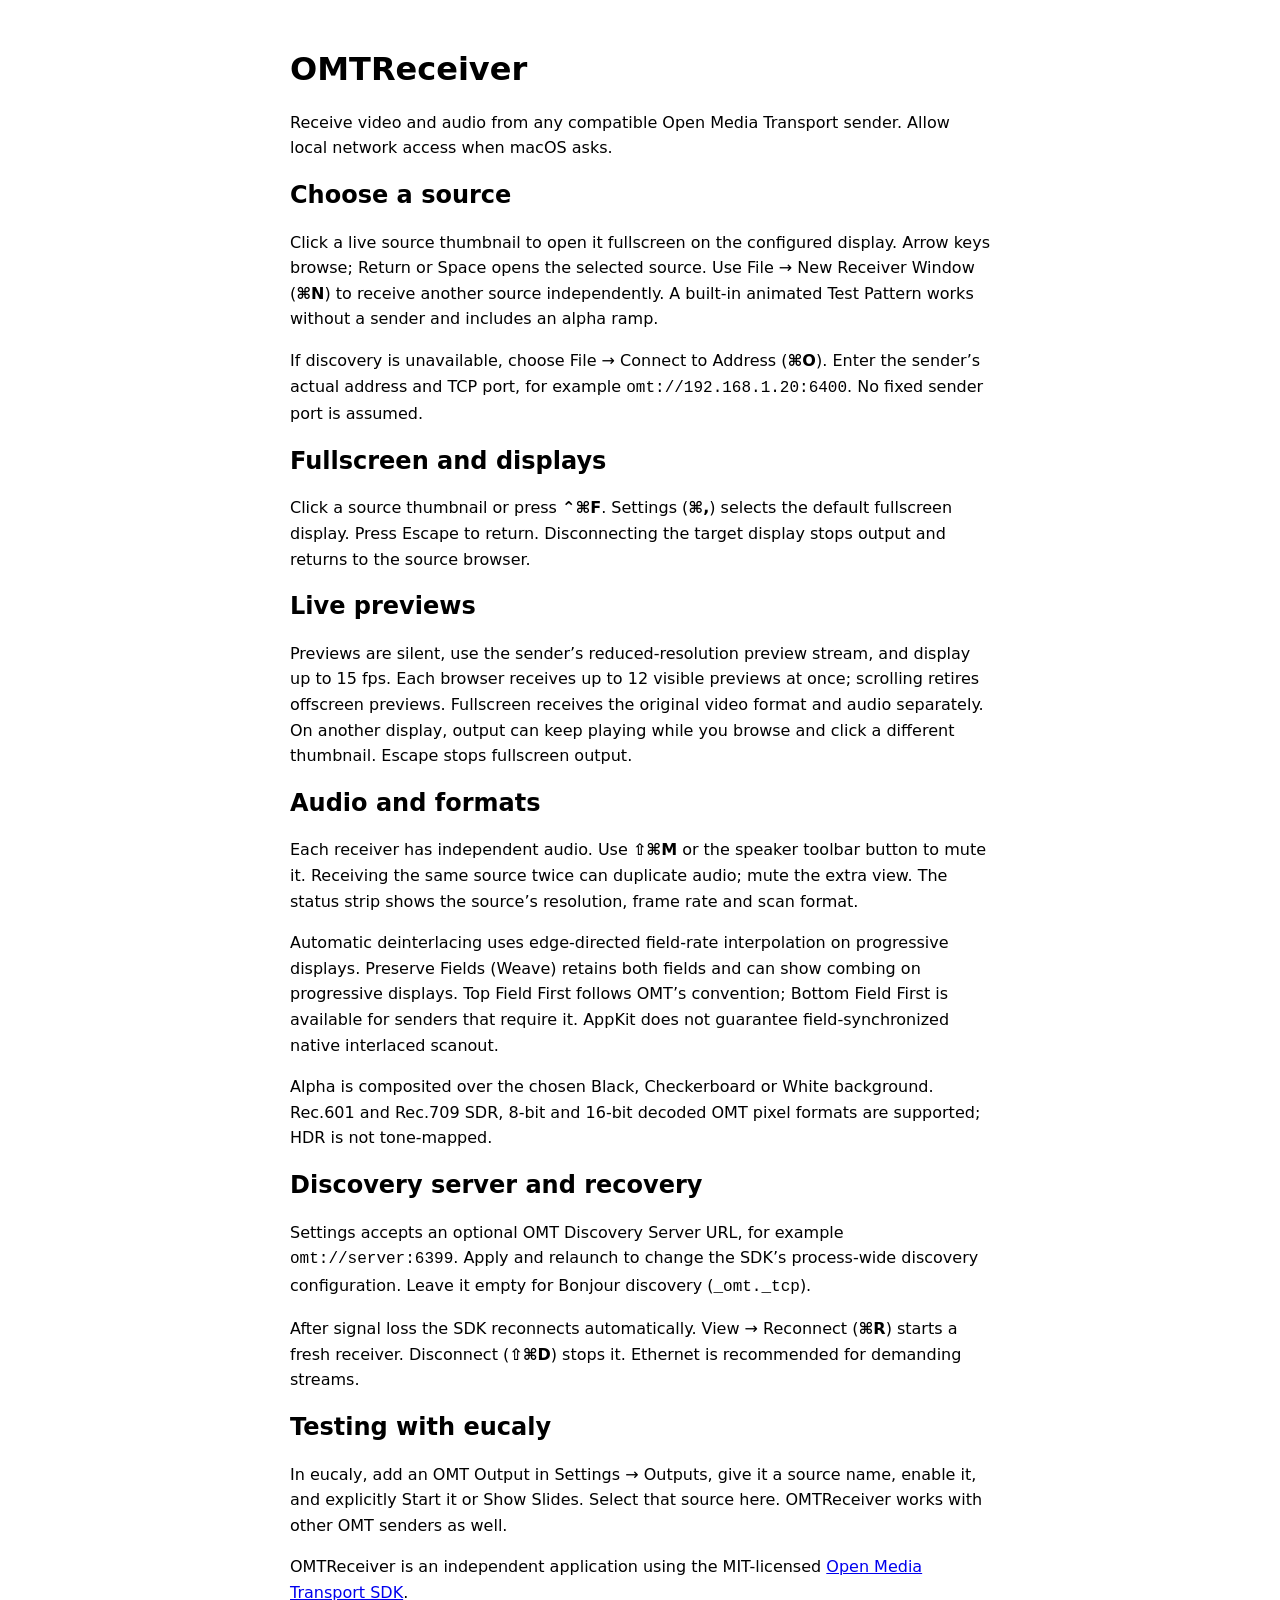
==== OMTReceiver/Resources/Help.html @ ed7c7a04 "Add native AppKit OMTReceiver with live source browser and signed release workflow" ====
<!doctype html><html lang="en"><meta charset="utf-8"><title>OMTReceiver Help</title><style>html{color-scheme:light dark}body{font:16px system-ui;max-width:700px;margin:50px auto;padding:0 24px;line-height:1.6}h1,h2{line-height:1.2}kbd{font:inherit;font-weight:600}</style>
<h1>OMTReceiver</h1><p>Receive video and audio from any compatible Open Media Transport sender. Allow local network access when macOS asks.</p>
<h2>Choose a source</h2><p>Click a live source thumbnail to open it fullscreen on the configured display. Arrow keys browse; Return or Space opens the selected source. Use File → New Receiver Window (<kbd>⌘N</kbd>) to receive another source independently. A built-in animated Test Pattern works without a sender and includes an alpha ramp.</p><p>If discovery is unavailable, choose File → Connect to Address (<kbd>⌘O</kbd>). Enter the sender’s actual address and TCP port, for example <code>omt://192.168.1.20:6400</code>. No fixed sender port is assumed.</p>
<h2>Fullscreen and displays</h2><p>Click a source thumbnail or press <kbd>⌃⌘F</kbd>. Settings (<kbd>⌘,</kbd>) selects the default fullscreen display. Press Escape to return. Disconnecting the target display stops output and returns to the source browser.</p>
<h2>Live previews</h2><p>Previews are silent, use the sender’s reduced-resolution preview stream, and display up to 15 fps. Each browser receives up to 12 visible previews at once; scrolling retires offscreen previews. Fullscreen receives the original video format and audio separately. On another display, output can keep playing while you browse and click a different thumbnail. Escape stops fullscreen output.</p><h2>Audio and formats</h2><p>Each receiver has independent audio. Use <kbd>⇧⌘M</kbd> or the speaker toolbar button to mute it. Receiving the same source twice can duplicate audio; mute the extra view. The status strip shows the source’s resolution, frame rate and scan format.</p><p>Automatic deinterlacing uses edge-directed field-rate interpolation on progressive displays. Preserve Fields (Weave) retains both fields and can show combing on progressive displays. Top Field First follows OMT’s convention; Bottom Field First is available for senders that require it. AppKit does not guarantee field-synchronized native interlaced scanout.</p><p>Alpha is composited over the chosen Black, Checkerboard or White background. Rec.601 and Rec.709 SDR, 8-bit and 16-bit decoded OMT pixel formats are supported; HDR is not tone-mapped.</p>
<h2>Discovery server and recovery</h2><p>Settings accepts an optional OMT Discovery Server URL, for example <code>omt://server:6399</code>. Apply and relaunch to change the SDK’s process-wide discovery configuration. Leave it empty for Bonjour discovery (<code>_omt._tcp</code>).</p><p>After signal loss the SDK reconnects automatically. View → Reconnect (<kbd>⌘R</kbd>) starts a fresh receiver. Disconnect (<kbd>⇧⌘D</kbd>) stops it. Ethernet is recommended for demanding streams.</p>
<h2>Testing with eucaly</h2><p>In eucaly, add an OMT Output in Settings → Outputs, give it a source name, enable it, and explicitly Start it or Show Slides. Select that source here. OMTReceiver works with other OMT senders as well.</p>
<p>OMTReceiver is an independent application using the MIT-licensed <a href="https://github.com/openmediatransport/libomtnet">Open Media Transport SDK</a>.</p></html>
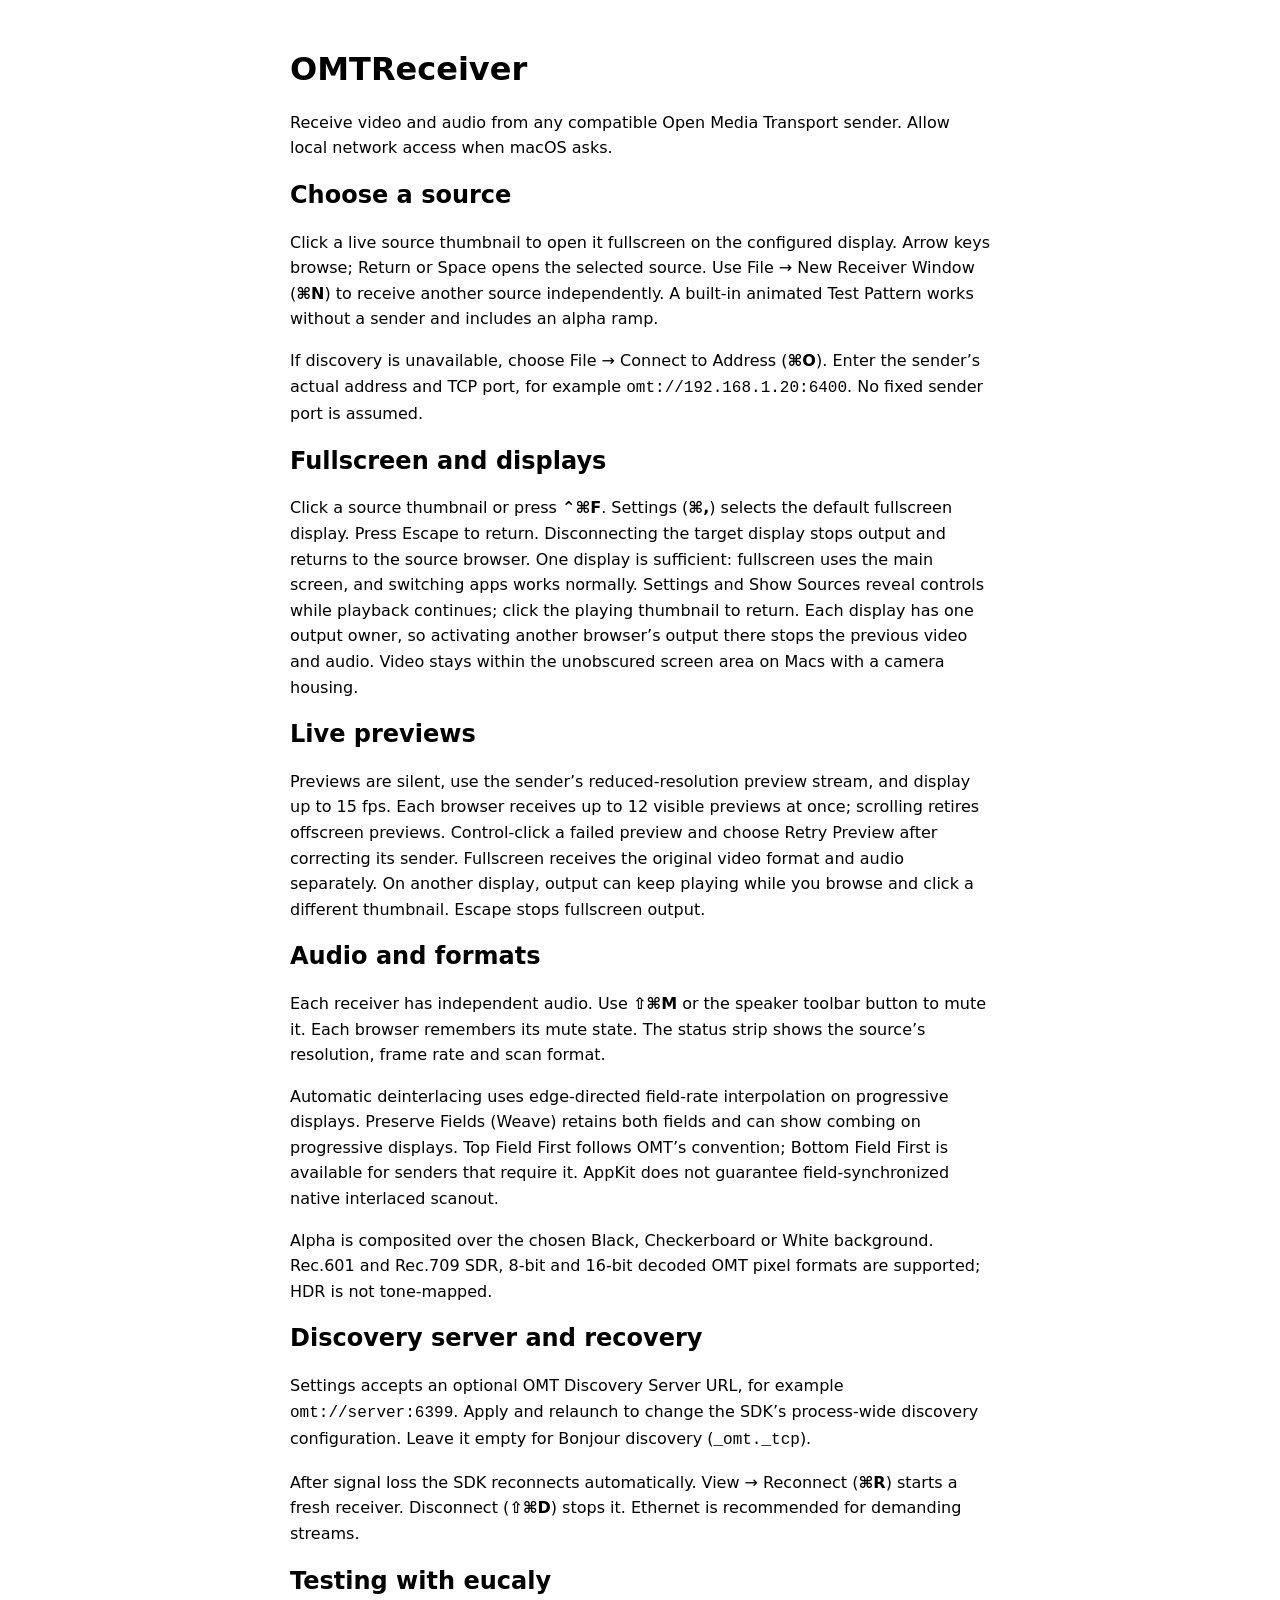
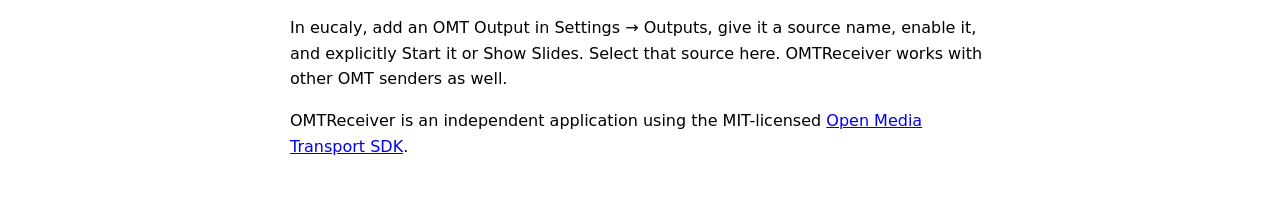
==== commit 19fb8603: "Make display ownership and playback health explicit Address the independent UX and engineering revie" ====
--- a/OMTReceiver/Resources/Help.html
+++ b/OMTReceiver/Resources/Help.html
@@ -1,8 +1,8 @@
 <!doctype html><html lang="en"><meta charset="utf-8"><title>OMTReceiver Help</title><style>html{color-scheme:light dark}body{font:16px system-ui;max-width:700px;margin:50px auto;padding:0 24px;line-height:1.6}h1,h2{line-height:1.2}kbd{font:inherit;font-weight:600}</style>
 <h1>OMTReceiver</h1><p>Receive video and audio from any compatible Open Media Transport sender. Allow local network access when macOS asks.</p>
 <h2>Choose a source</h2><p>Click a live source thumbnail to open it fullscreen on the configured display. Arrow keys browse; Return or Space opens the selected source. Use File → New Receiver Window (<kbd>⌘N</kbd>) to receive another source independently. A built-in animated Test Pattern works without a sender and includes an alpha ramp.</p><p>If discovery is unavailable, choose File → Connect to Address (<kbd>⌘O</kbd>). Enter the sender’s actual address and TCP port, for example <code>omt://192.168.1.20:6400</code>. No fixed sender port is assumed.</p>
-<h2>Fullscreen and displays</h2><p>Click a source thumbnail or press <kbd>⌃⌘F</kbd>. Settings (<kbd>⌘,</kbd>) selects the default fullscreen display. Press Escape to return. Disconnecting the target display stops output and returns to the source browser.</p>
-<h2>Live previews</h2><p>Previews are silent, use the sender’s reduced-resolution preview stream, and display up to 15 fps. Each browser receives up to 12 visible previews at once; scrolling retires offscreen previews. Fullscreen receives the original video format and audio separately. On another display, output can keep playing while you browse and click a different thumbnail. Escape stops fullscreen output.</p><h2>Audio and formats</h2><p>Each receiver has independent audio. Use <kbd>⇧⌘M</kbd> or the speaker toolbar button to mute it. Receiving the same source twice can duplicate audio; mute the extra view. The status strip shows the source’s resolution, frame rate and scan format.</p><p>Automatic deinterlacing uses edge-directed field-rate interpolation on progressive displays. Preserve Fields (Weave) retains both fields and can show combing on progressive displays. Top Field First follows OMT’s convention; Bottom Field First is available for senders that require it. AppKit does not guarantee field-synchronized native interlaced scanout.</p><p>Alpha is composited over the chosen Black, Checkerboard or White background. Rec.601 and Rec.709 SDR, 8-bit and 16-bit decoded OMT pixel formats are supported; HDR is not tone-mapped.</p>
+<h2>Fullscreen and displays</h2><p>Click a source thumbnail or press <kbd>⌃⌘F</kbd>. Settings (<kbd>⌘,</kbd>) selects the default fullscreen display. Press Escape to return. Disconnecting the target display stops output and returns to the source browser. One display is sufficient: fullscreen uses the main screen, and switching apps works normally. Settings and Show Sources reveal controls while playback continues; click the playing thumbnail to return. Each display has one output owner, so activating another browser’s output there stops the previous video and audio. Video stays within the unobscured screen area on Macs with a camera housing.</p>
+<h2>Live previews</h2><p>Previews are silent, use the sender’s reduced-resolution preview stream, and display up to 15 fps. Each browser receives up to 12 visible previews at once; scrolling retires offscreen previews. Control-click a failed preview and choose Retry Preview after correcting its sender. Fullscreen receives the original video format and audio separately. On another display, output can keep playing while you browse and click a different thumbnail. Escape stops fullscreen output.</p><h2>Audio and formats</h2><p>Each receiver has independent audio. Use <kbd>⇧⌘M</kbd> or the speaker toolbar button to mute it. Each browser remembers its mute state. The status strip shows the source’s resolution, frame rate and scan format.</p><p>Automatic deinterlacing uses edge-directed field-rate interpolation on progressive displays. Preserve Fields (Weave) retains both fields and can show combing on progressive displays. Top Field First follows OMT’s convention; Bottom Field First is available for senders that require it. AppKit does not guarantee field-synchronized native interlaced scanout.</p><p>Alpha is composited over the chosen Black, Checkerboard or White background. Rec.601 and Rec.709 SDR, 8-bit and 16-bit decoded OMT pixel formats are supported; HDR is not tone-mapped.</p>
 <h2>Discovery server and recovery</h2><p>Settings accepts an optional OMT Discovery Server URL, for example <code>omt://server:6399</code>. Apply and relaunch to change the SDK’s process-wide discovery configuration. Leave it empty for Bonjour discovery (<code>_omt._tcp</code>).</p><p>After signal loss the SDK reconnects automatically. View → Reconnect (<kbd>⌘R</kbd>) starts a fresh receiver. Disconnect (<kbd>⇧⌘D</kbd>) stops it. Ethernet is recommended for demanding streams.</p>
 <h2>Testing with eucaly</h2><p>In eucaly, add an OMT Output in Settings → Outputs, give it a source name, enable it, and explicitly Start it or Show Slides. Select that source here. OMTReceiver works with other OMT senders as well.</p>
 <p>OMTReceiver is an independent application using the MIT-licensed <a href="https://github.com/openmediatransport/libomtnet">Open Media Transport SDK</a>.</p></html>
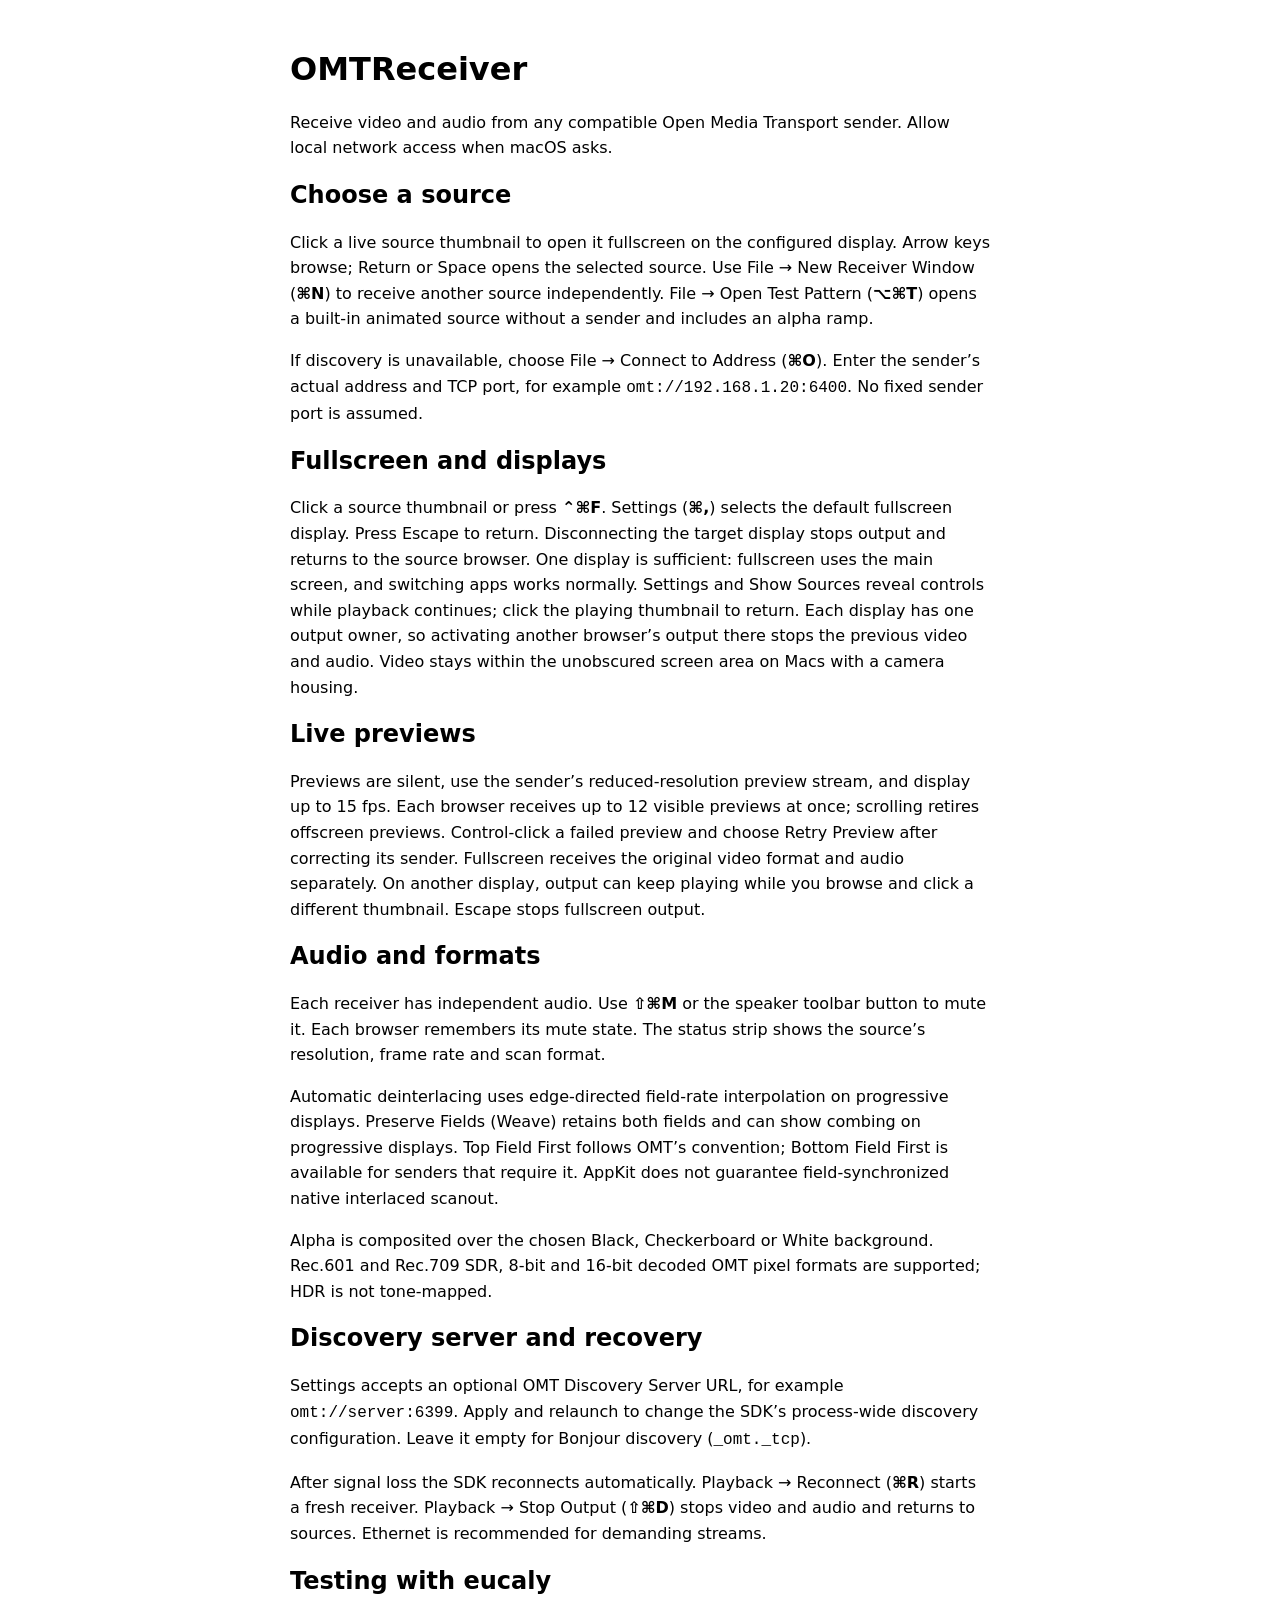
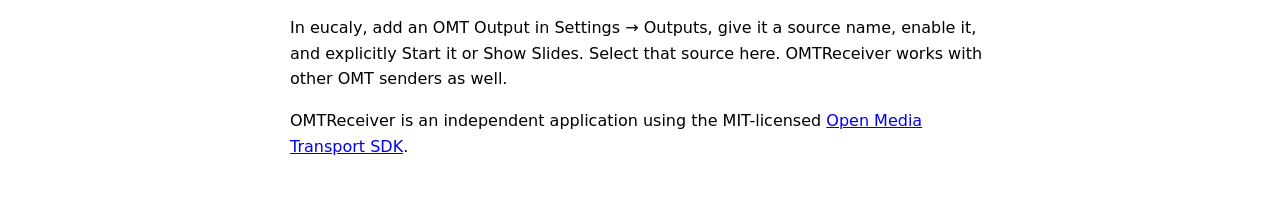
==== commit 1ede5d0b: "Organize native menus and publish the product website" ====
--- a/OMTReceiver/Resources/Help.html
+++ b/OMTReceiver/Resources/Help.html
@@ -1,8 +1,8 @@
 <!doctype html><html lang="en"><meta charset="utf-8"><title>OMTReceiver Help</title><style>html{color-scheme:light dark}body{font:16px system-ui;max-width:700px;margin:50px auto;padding:0 24px;line-height:1.6}h1,h2{line-height:1.2}kbd{font:inherit;font-weight:600}</style>
 <h1>OMTReceiver</h1><p>Receive video and audio from any compatible Open Media Transport sender. Allow local network access when macOS asks.</p>
-<h2>Choose a source</h2><p>Click a live source thumbnail to open it fullscreen on the configured display. Arrow keys browse; Return or Space opens the selected source. Use File → New Receiver Window (<kbd>⌘N</kbd>) to receive another source independently. A built-in animated Test Pattern works without a sender and includes an alpha ramp.</p><p>If discovery is unavailable, choose File → Connect to Address (<kbd>⌘O</kbd>). Enter the sender’s actual address and TCP port, for example <code>omt://192.168.1.20:6400</code>. No fixed sender port is assumed.</p>
+<h2>Choose a source</h2><p>Click a live source thumbnail to open it fullscreen on the configured display. Arrow keys browse; Return or Space opens the selected source. Use File → New Receiver Window (<kbd>⌘N</kbd>) to receive another source independently. File → Open Test Pattern (<kbd>⌥⌘T</kbd>) opens a built-in animated source without a sender and includes an alpha ramp.</p><p>If discovery is unavailable, choose File → Connect to Address (<kbd>⌘O</kbd>). Enter the sender’s actual address and TCP port, for example <code>omt://192.168.1.20:6400</code>. No fixed sender port is assumed.</p>
 <h2>Fullscreen and displays</h2><p>Click a source thumbnail or press <kbd>⌃⌘F</kbd>. Settings (<kbd>⌘,</kbd>) selects the default fullscreen display. Press Escape to return. Disconnecting the target display stops output and returns to the source browser. One display is sufficient: fullscreen uses the main screen, and switching apps works normally. Settings and Show Sources reveal controls while playback continues; click the playing thumbnail to return. Each display has one output owner, so activating another browser’s output there stops the previous video and audio. Video stays within the unobscured screen area on Macs with a camera housing.</p>
 <h2>Live previews</h2><p>Previews are silent, use the sender’s reduced-resolution preview stream, and display up to 15 fps. Each browser receives up to 12 visible previews at once; scrolling retires offscreen previews. Control-click a failed preview and choose Retry Preview after correcting its sender. Fullscreen receives the original video format and audio separately. On another display, output can keep playing while you browse and click a different thumbnail. Escape stops fullscreen output.</p><h2>Audio and formats</h2><p>Each receiver has independent audio. Use <kbd>⇧⌘M</kbd> or the speaker toolbar button to mute it. Each browser remembers its mute state. The status strip shows the source’s resolution, frame rate and scan format.</p><p>Automatic deinterlacing uses edge-directed field-rate interpolation on progressive displays. Preserve Fields (Weave) retains both fields and can show combing on progressive displays. Top Field First follows OMT’s convention; Bottom Field First is available for senders that require it. AppKit does not guarantee field-synchronized native interlaced scanout.</p><p>Alpha is composited over the chosen Black, Checkerboard or White background. Rec.601 and Rec.709 SDR, 8-bit and 16-bit decoded OMT pixel formats are supported; HDR is not tone-mapped.</p>
-<h2>Discovery server and recovery</h2><p>Settings accepts an optional OMT Discovery Server URL, for example <code>omt://server:6399</code>. Apply and relaunch to change the SDK’s process-wide discovery configuration. Leave it empty for Bonjour discovery (<code>_omt._tcp</code>).</p><p>After signal loss the SDK reconnects automatically. View → Reconnect (<kbd>⌘R</kbd>) starts a fresh receiver. Disconnect (<kbd>⇧⌘D</kbd>) stops it. Ethernet is recommended for demanding streams.</p>
+<h2>Discovery server and recovery</h2><p>Settings accepts an optional OMT Discovery Server URL, for example <code>omt://server:6399</code>. Apply and relaunch to change the SDK’s process-wide discovery configuration. Leave it empty for Bonjour discovery (<code>_omt._tcp</code>).</p><p>After signal loss the SDK reconnects automatically. Playback → Reconnect (<kbd>⌘R</kbd>) starts a fresh receiver. Playback → Stop Output (<kbd>⇧⌘D</kbd>) stops video and audio and returns to sources. Ethernet is recommended for demanding streams.</p>
 <h2>Testing with eucaly</h2><p>In eucaly, add an OMT Output in Settings → Outputs, give it a source name, enable it, and explicitly Start it or Show Slides. Select that source here. OMTReceiver works with other OMT senders as well.</p>
 <p>OMTReceiver is an independent application using the MIT-licensed <a href="https://github.com/openmediatransport/libomtnet">Open Media Transport SDK</a>.</p></html>
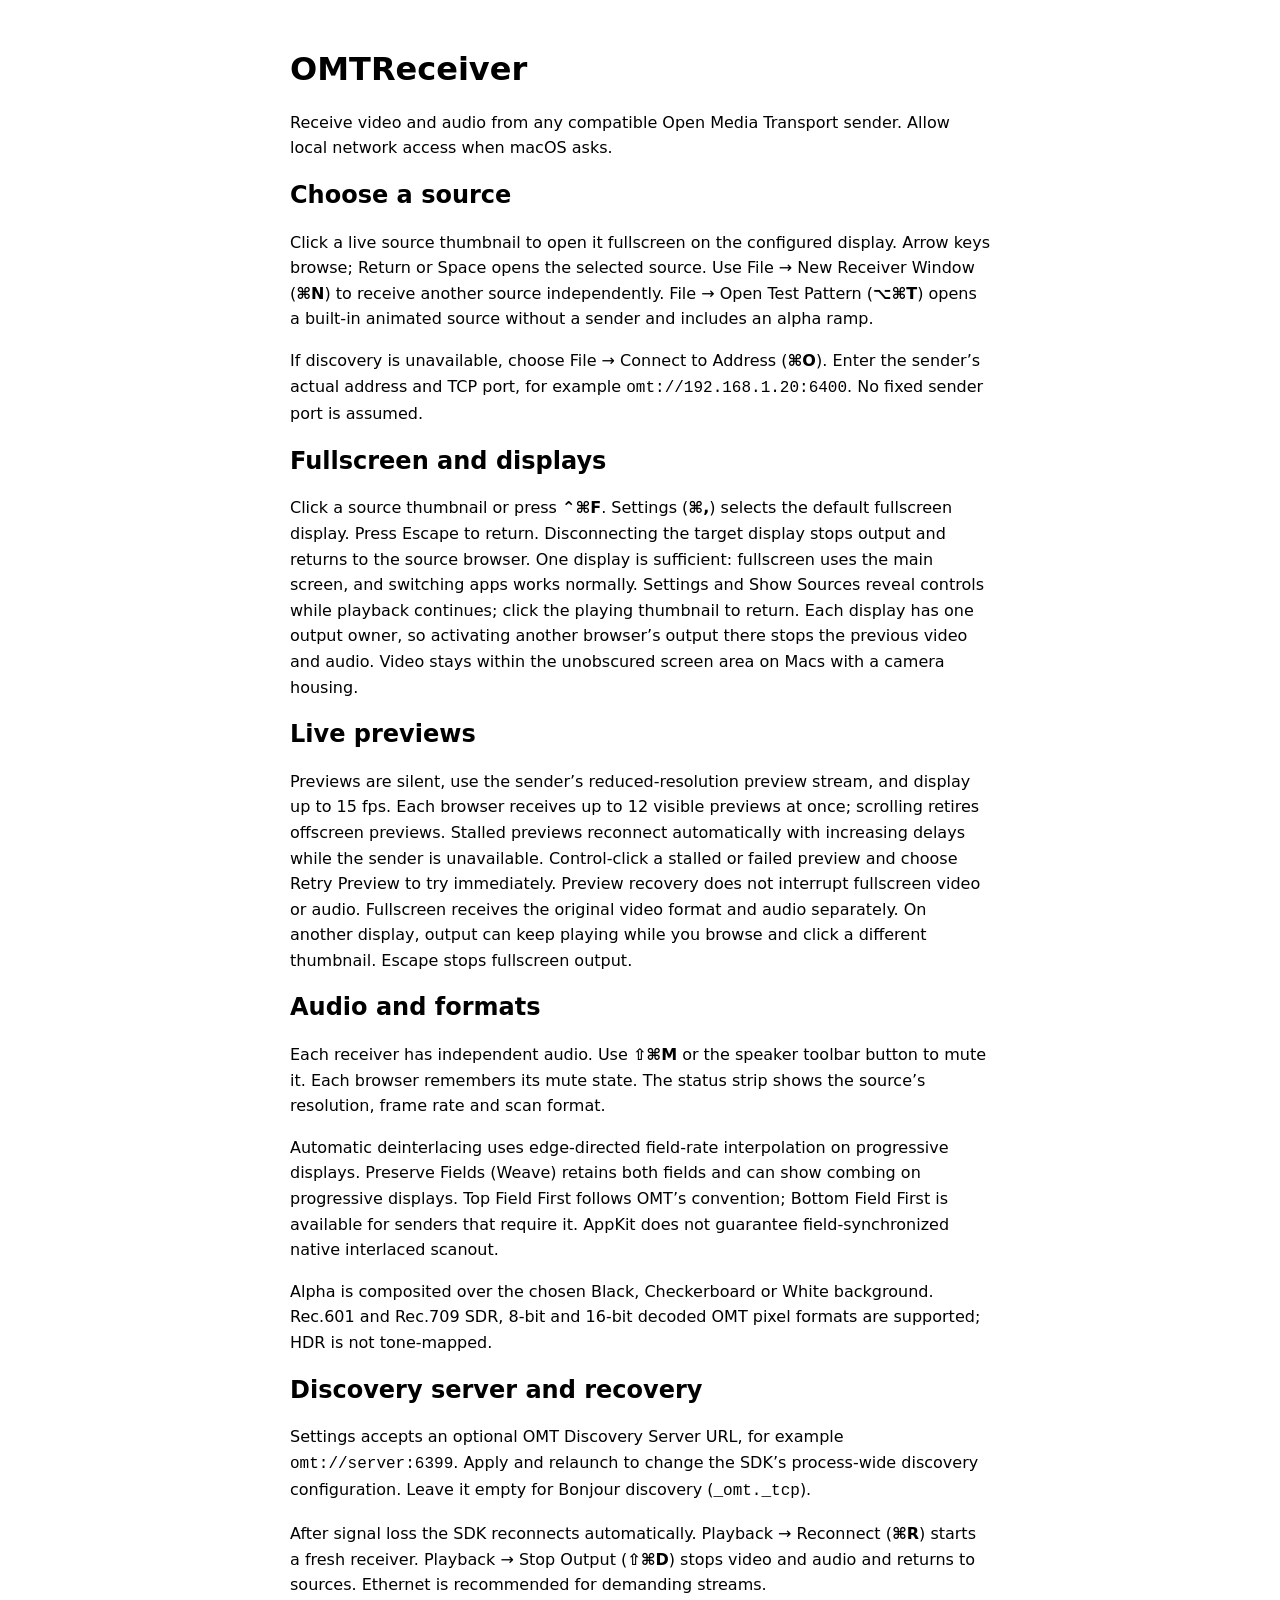
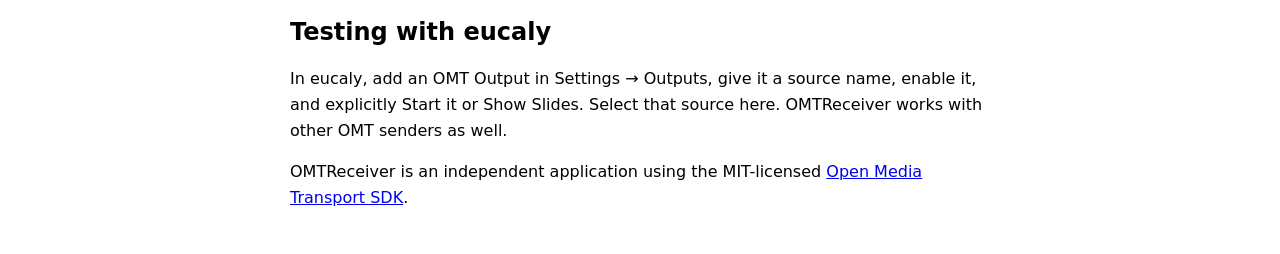
==== commit a3263d09: "Recover stalled source previews without restarting playback" ====
--- a/OMTReceiver/Resources/Help.html
+++ b/OMTReceiver/Resources/Help.html
@@ -2,7 +2,7 @@
 <h1>OMTReceiver</h1><p>Receive video and audio from any compatible Open Media Transport sender. Allow local network access when macOS asks.</p>
 <h2>Choose a source</h2><p>Click a live source thumbnail to open it fullscreen on the configured display. Arrow keys browse; Return or Space opens the selected source. Use File → New Receiver Window (<kbd>⌘N</kbd>) to receive another source independently. File → Open Test Pattern (<kbd>⌥⌘T</kbd>) opens a built-in animated source without a sender and includes an alpha ramp.</p><p>If discovery is unavailable, choose File → Connect to Address (<kbd>⌘O</kbd>). Enter the sender’s actual address and TCP port, for example <code>omt://192.168.1.20:6400</code>. No fixed sender port is assumed.</p>
 <h2>Fullscreen and displays</h2><p>Click a source thumbnail or press <kbd>⌃⌘F</kbd>. Settings (<kbd>⌘,</kbd>) selects the default fullscreen display. Press Escape to return. Disconnecting the target display stops output and returns to the source browser. One display is sufficient: fullscreen uses the main screen, and switching apps works normally. Settings and Show Sources reveal controls while playback continues; click the playing thumbnail to return. Each display has one output owner, so activating another browser’s output there stops the previous video and audio. Video stays within the unobscured screen area on Macs with a camera housing.</p>
-<h2>Live previews</h2><p>Previews are silent, use the sender’s reduced-resolution preview stream, and display up to 15 fps. Each browser receives up to 12 visible previews at once; scrolling retires offscreen previews. Control-click a failed preview and choose Retry Preview after correcting its sender. Fullscreen receives the original video format and audio separately. On another display, output can keep playing while you browse and click a different thumbnail. Escape stops fullscreen output.</p><h2>Audio and formats</h2><p>Each receiver has independent audio. Use <kbd>⇧⌘M</kbd> or the speaker toolbar button to mute it. Each browser remembers its mute state. The status strip shows the source’s resolution, frame rate and scan format.</p><p>Automatic deinterlacing uses edge-directed field-rate interpolation on progressive displays. Preserve Fields (Weave) retains both fields and can show combing on progressive displays. Top Field First follows OMT’s convention; Bottom Field First is available for senders that require it. AppKit does not guarantee field-synchronized native interlaced scanout.</p><p>Alpha is composited over the chosen Black, Checkerboard or White background. Rec.601 and Rec.709 SDR, 8-bit and 16-bit decoded OMT pixel formats are supported; HDR is not tone-mapped.</p>
+<h2>Live previews</h2><p>Previews are silent, use the sender’s reduced-resolution preview stream, and display up to 15 fps. Each browser receives up to 12 visible previews at once; scrolling retires offscreen previews. Stalled previews reconnect automatically with increasing delays while the sender is unavailable. Control-click a stalled or failed preview and choose Retry Preview to try immediately. Preview recovery does not interrupt fullscreen video or audio. Fullscreen receives the original video format and audio separately. On another display, output can keep playing while you browse and click a different thumbnail. Escape stops fullscreen output.</p><h2>Audio and formats</h2><p>Each receiver has independent audio. Use <kbd>⇧⌘M</kbd> or the speaker toolbar button to mute it. Each browser remembers its mute state. The status strip shows the source’s resolution, frame rate and scan format.</p><p>Automatic deinterlacing uses edge-directed field-rate interpolation on progressive displays. Preserve Fields (Weave) retains both fields and can show combing on progressive displays. Top Field First follows OMT’s convention; Bottom Field First is available for senders that require it. AppKit does not guarantee field-synchronized native interlaced scanout.</p><p>Alpha is composited over the chosen Black, Checkerboard or White background. Rec.601 and Rec.709 SDR, 8-bit and 16-bit decoded OMT pixel formats are supported; HDR is not tone-mapped.</p>
 <h2>Discovery server and recovery</h2><p>Settings accepts an optional OMT Discovery Server URL, for example <code>omt://server:6399</code>. Apply and relaunch to change the SDK’s process-wide discovery configuration. Leave it empty for Bonjour discovery (<code>_omt._tcp</code>).</p><p>After signal loss the SDK reconnects automatically. Playback → Reconnect (<kbd>⌘R</kbd>) starts a fresh receiver. Playback → Stop Output (<kbd>⇧⌘D</kbd>) stops video and audio and returns to sources. Ethernet is recommended for demanding streams.</p>
 <h2>Testing with eucaly</h2><p>In eucaly, add an OMT Output in Settings → Outputs, give it a source name, enable it, and explicitly Start it or Show Slides. Select that source here. OMTReceiver works with other OMT senders as well.</p>
 <p>OMTReceiver is an independent application using the MIT-licensed <a href="https://github.com/openmediatransport/libomtnet">Open Media Transport SDK</a>.</p></html>
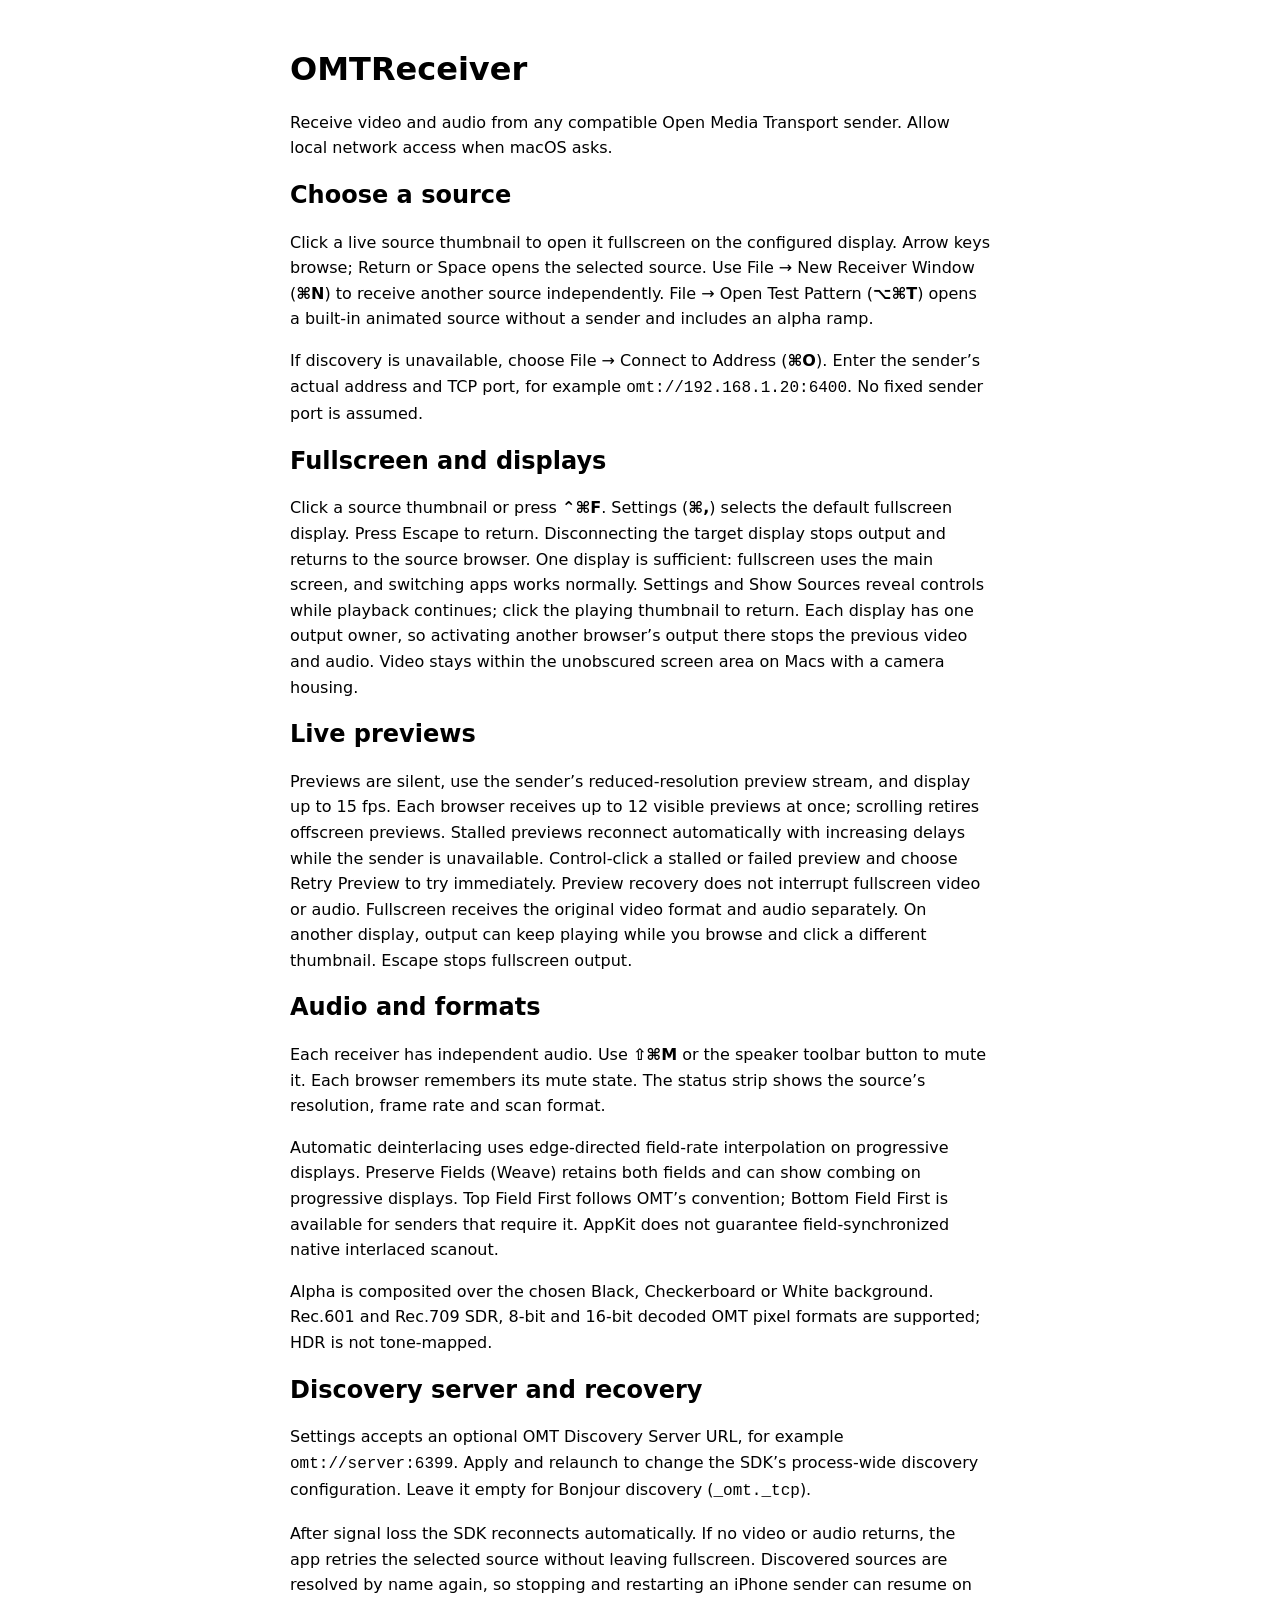
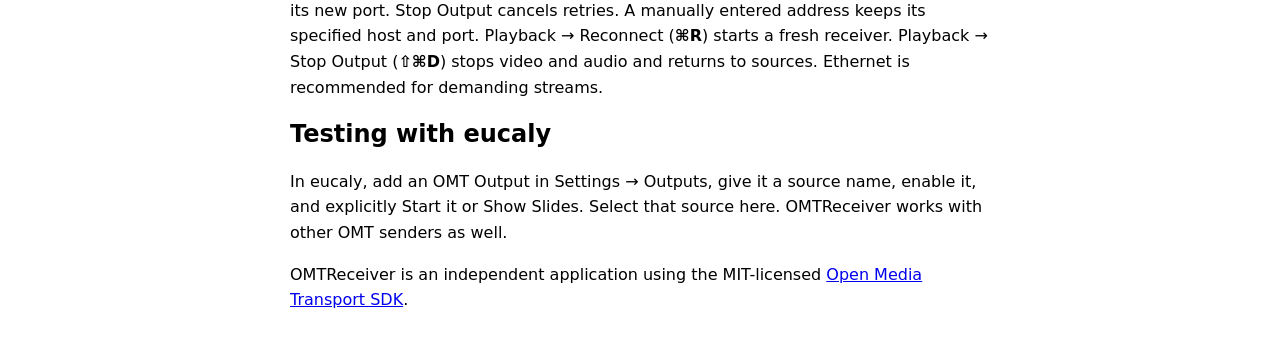
==== commit 6e9797fb: "Recover playback automatically when a sender restarts" ====
--- a/OMTReceiver/Resources/Help.html
+++ b/OMTReceiver/Resources/Help.html
@@ -3,6 +3,6 @@
 <h2>Choose a source</h2><p>Click a live source thumbnail to open it fullscreen on the configured display. Arrow keys browse; Return or Space opens the selected source. Use File → New Receiver Window (<kbd>⌘N</kbd>) to receive another source independently. File → Open Test Pattern (<kbd>⌥⌘T</kbd>) opens a built-in animated source without a sender and includes an alpha ramp.</p><p>If discovery is unavailable, choose File → Connect to Address (<kbd>⌘O</kbd>). Enter the sender’s actual address and TCP port, for example <code>omt://192.168.1.20:6400</code>. No fixed sender port is assumed.</p>
 <h2>Fullscreen and displays</h2><p>Click a source thumbnail or press <kbd>⌃⌘F</kbd>. Settings (<kbd>⌘,</kbd>) selects the default fullscreen display. Press Escape to return. Disconnecting the target display stops output and returns to the source browser. One display is sufficient: fullscreen uses the main screen, and switching apps works normally. Settings and Show Sources reveal controls while playback continues; click the playing thumbnail to return. Each display has one output owner, so activating another browser’s output there stops the previous video and audio. Video stays within the unobscured screen area on Macs with a camera housing.</p>
 <h2>Live previews</h2><p>Previews are silent, use the sender’s reduced-resolution preview stream, and display up to 15 fps. Each browser receives up to 12 visible previews at once; scrolling retires offscreen previews. Stalled previews reconnect automatically with increasing delays while the sender is unavailable. Control-click a stalled or failed preview and choose Retry Preview to try immediately. Preview recovery does not interrupt fullscreen video or audio. Fullscreen receives the original video format and audio separately. On another display, output can keep playing while you browse and click a different thumbnail. Escape stops fullscreen output.</p><h2>Audio and formats</h2><p>Each receiver has independent audio. Use <kbd>⇧⌘M</kbd> or the speaker toolbar button to mute it. Each browser remembers its mute state. The status strip shows the source’s resolution, frame rate and scan format.</p><p>Automatic deinterlacing uses edge-directed field-rate interpolation on progressive displays. Preserve Fields (Weave) retains both fields and can show combing on progressive displays. Top Field First follows OMT’s convention; Bottom Field First is available for senders that require it. AppKit does not guarantee field-synchronized native interlaced scanout.</p><p>Alpha is composited over the chosen Black, Checkerboard or White background. Rec.601 and Rec.709 SDR, 8-bit and 16-bit decoded OMT pixel formats are supported; HDR is not tone-mapped.</p>
-<h2>Discovery server and recovery</h2><p>Settings accepts an optional OMT Discovery Server URL, for example <code>omt://server:6399</code>. Apply and relaunch to change the SDK’s process-wide discovery configuration. Leave it empty for Bonjour discovery (<code>_omt._tcp</code>).</p><p>After signal loss the SDK reconnects automatically. Playback → Reconnect (<kbd>⌘R</kbd>) starts a fresh receiver. Playback → Stop Output (<kbd>⇧⌘D</kbd>) stops video and audio and returns to sources. Ethernet is recommended for demanding streams.</p>
+<h2>Discovery server and recovery</h2><p>Settings accepts an optional OMT Discovery Server URL, for example <code>omt://server:6399</code>. Apply and relaunch to change the SDK’s process-wide discovery configuration. Leave it empty for Bonjour discovery (<code>_omt._tcp</code>).</p><p>After signal loss the SDK reconnects automatically. If no video or audio returns, the app retries the selected source without leaving fullscreen. Discovered sources are resolved by name again, so stopping and restarting an iPhone sender can resume on its new port. Stop Output cancels retries. A manually entered address keeps its specified host and port. Playback → Reconnect (<kbd>⌘R</kbd>) starts a fresh receiver. Playback → Stop Output (<kbd>⇧⌘D</kbd>) stops video and audio and returns to sources. Ethernet is recommended for demanding streams.</p>
 <h2>Testing with eucaly</h2><p>In eucaly, add an OMT Output in Settings → Outputs, give it a source name, enable it, and explicitly Start it or Show Slides. Select that source here. OMTReceiver works with other OMT senders as well.</p>
 <p>OMTReceiver is an independent application using the MIT-licensed <a href="https://github.com/openmediatransport/libomtnet">Open Media Transport SDK</a>.</p></html>
